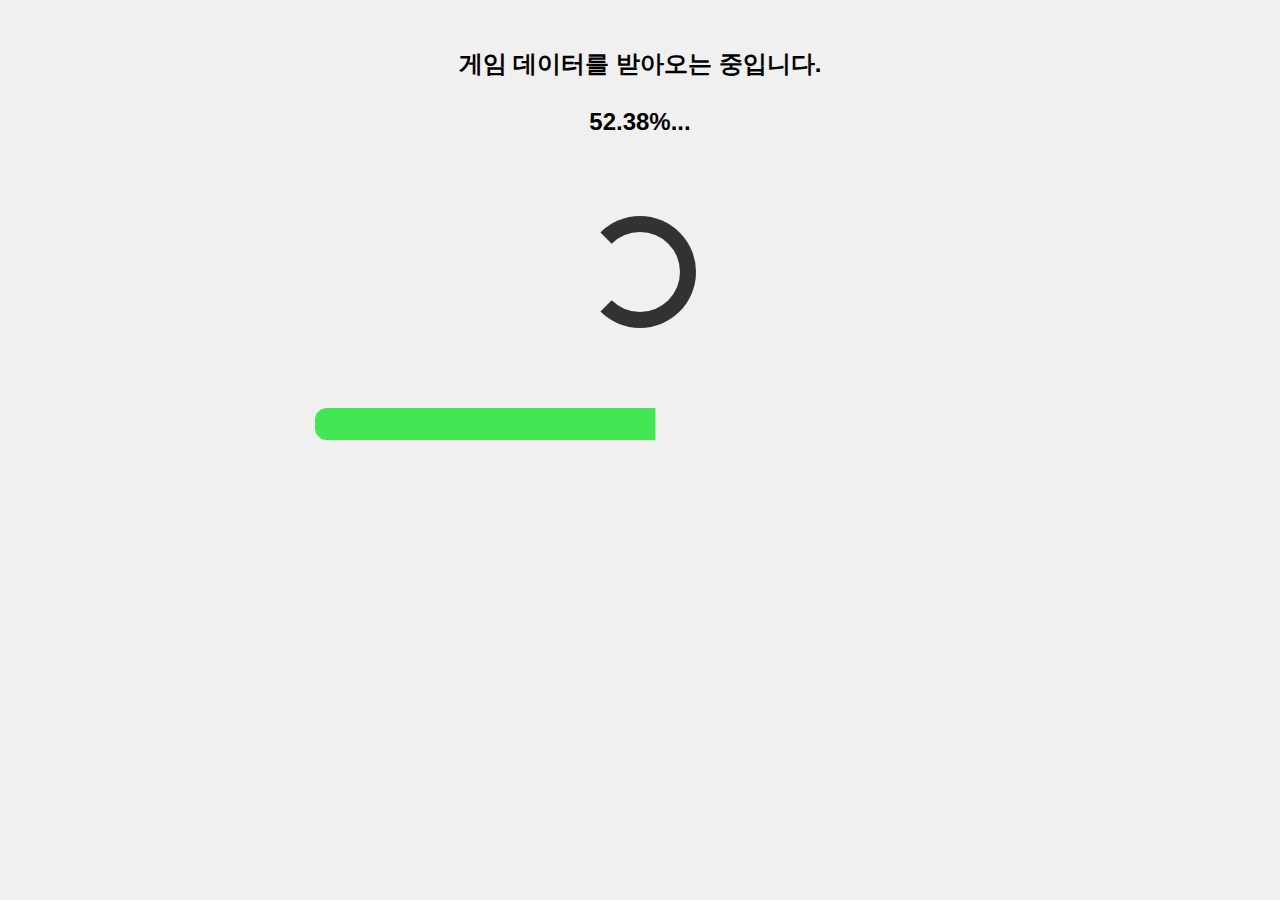
==== index.html @ 20f4c5f3 "Beta 0.01" ====
<!DOCTYPE html>
<html lang="ko" dir="ltr">
  <head>
    <meta charset="utf-8">
    <meta name="viewport" content="width=device-width, viewport-fit=cover, user-scalable=no">

    <title>데이 오브 타워</title>

    <script src="assets/js/ajax.js"></script>
    <script src="assets/js/query.js"></script>
    <script src="assets/js/start.js"></script>
  </head>
  <body>
    <h2 id=loading-alert>로딩중...</h2>
  </body>
</html>
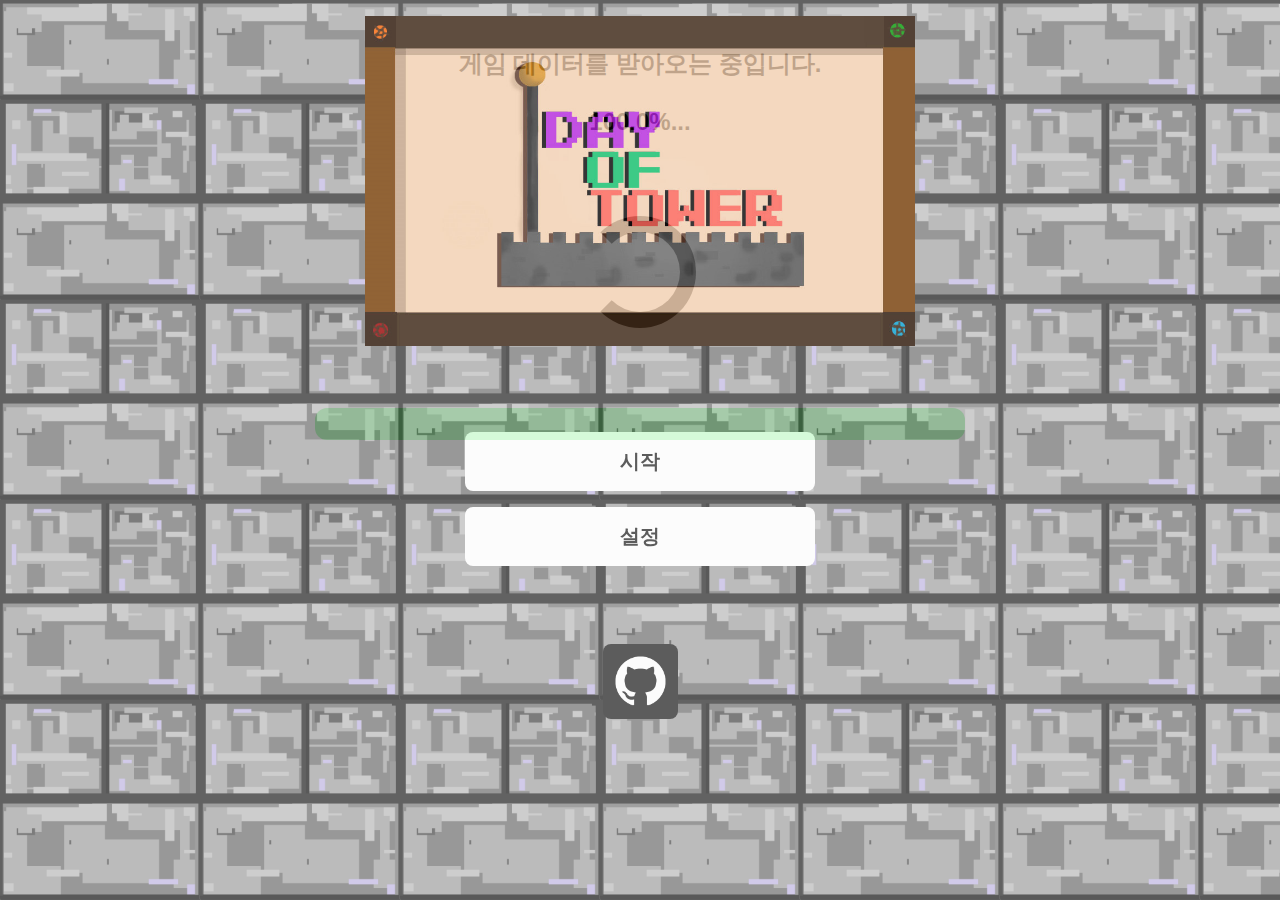
==== commit 04a968c0: "Beta 0.018.11.4" ====
--- a/index.html
+++ b/index.html
@@ -1,14 +1,14 @@
 <!DOCTYPE html>
-<html lang="ko" dir="ltr">
+<html lang="ko">
   <head>
     <meta charset="utf-8">
-    <meta name="viewport" content="width=device-width, viewport-fit=cover, user-scalable=no">
+    <meta name="viewport" content="width=device-width, viewport-fit=cover, user-scalable=no, initial-scale=1">
 
     <title>데이 오브 타워</title>
 
     <script src="assets/js/ajax.js"></script>
     <script src="assets/js/query.js"></script>
-    <script src="assets/js/start.js"></script>
+    <script src="assets/js/init.js"></script>
   </head>
   <body>
     <h2 id=loading-alert>로딩중...</h2>
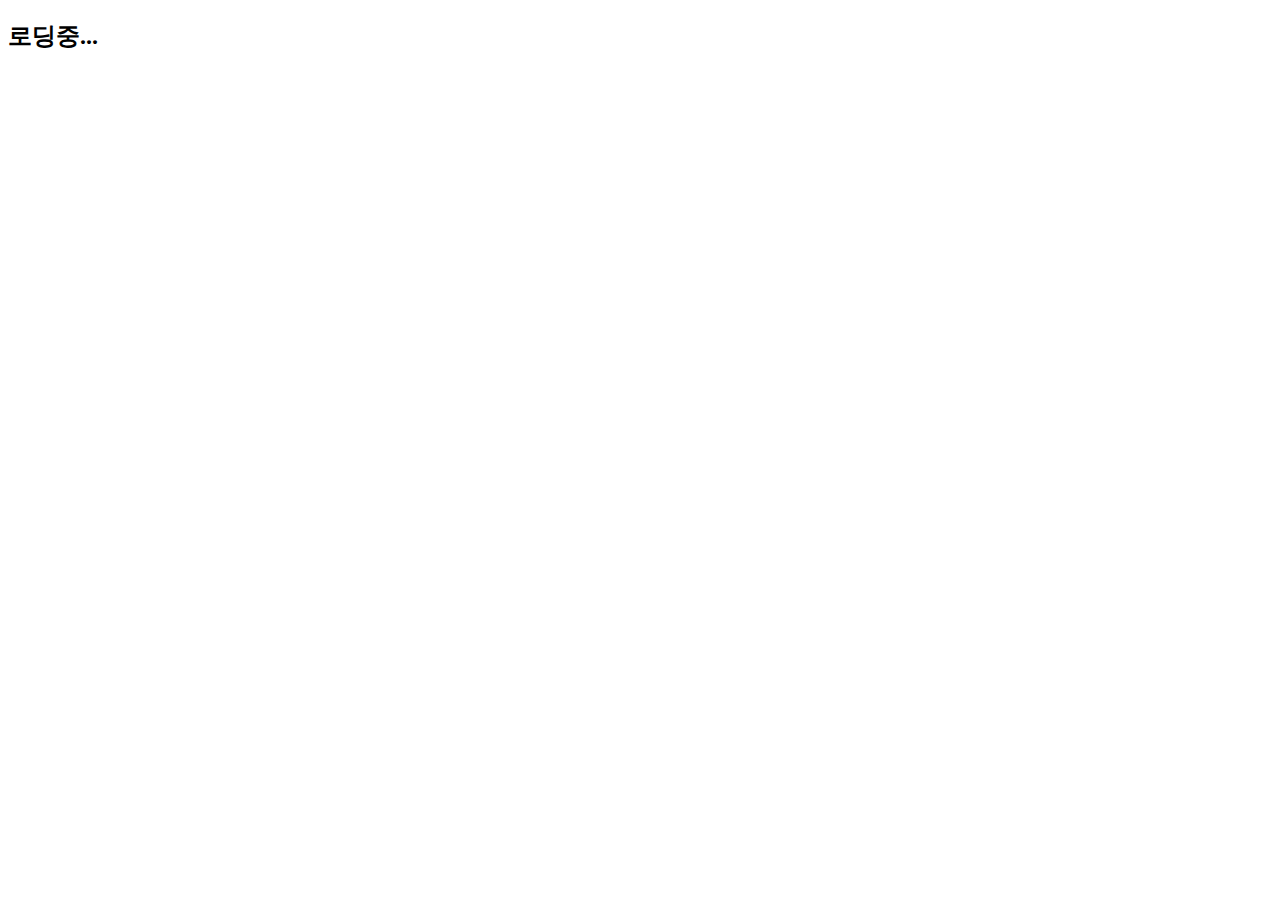
==== commit ad6bba9d: "Beta 0.018.11.5" ====
--- a/index.html
+++ b/index.html
@@ -4,13 +4,22 @@
     <meta charset="utf-8">
     <meta name="viewport" content="width=device-width, viewport-fit=cover, user-scalable=no, initial-scale=1">
 
+    <meta name="apple-mobile-web-app-capable" content="yes">
+    <meta name="apple-mobile-web-app-title" content="Day of tower">
+    <meta name="apple-mobile-web-app-status-bar-style" content="black">
+    <link rel="apple-touch-icon" href="assets/image/iOS/icon.png">
+
     <title>데이 오브 타워</title>
 
-    <script src="assets/js/ajax.js"></script>
-    <script src="assets/js/query.js"></script>
+    <script src="/api/js/ajax.js"></script>
+    <script src="/api/js/query.js"></script>
     <script src="assets/js/init.js"></script>
   </head>
   <body>
     <h2 id=loading-alert>로딩중...</h2>
+    <script>
+      alert(localStorage.getItem('myCat'));
+      alert(typeof indexedDB);
+    </script>
   </body>
 </html>
